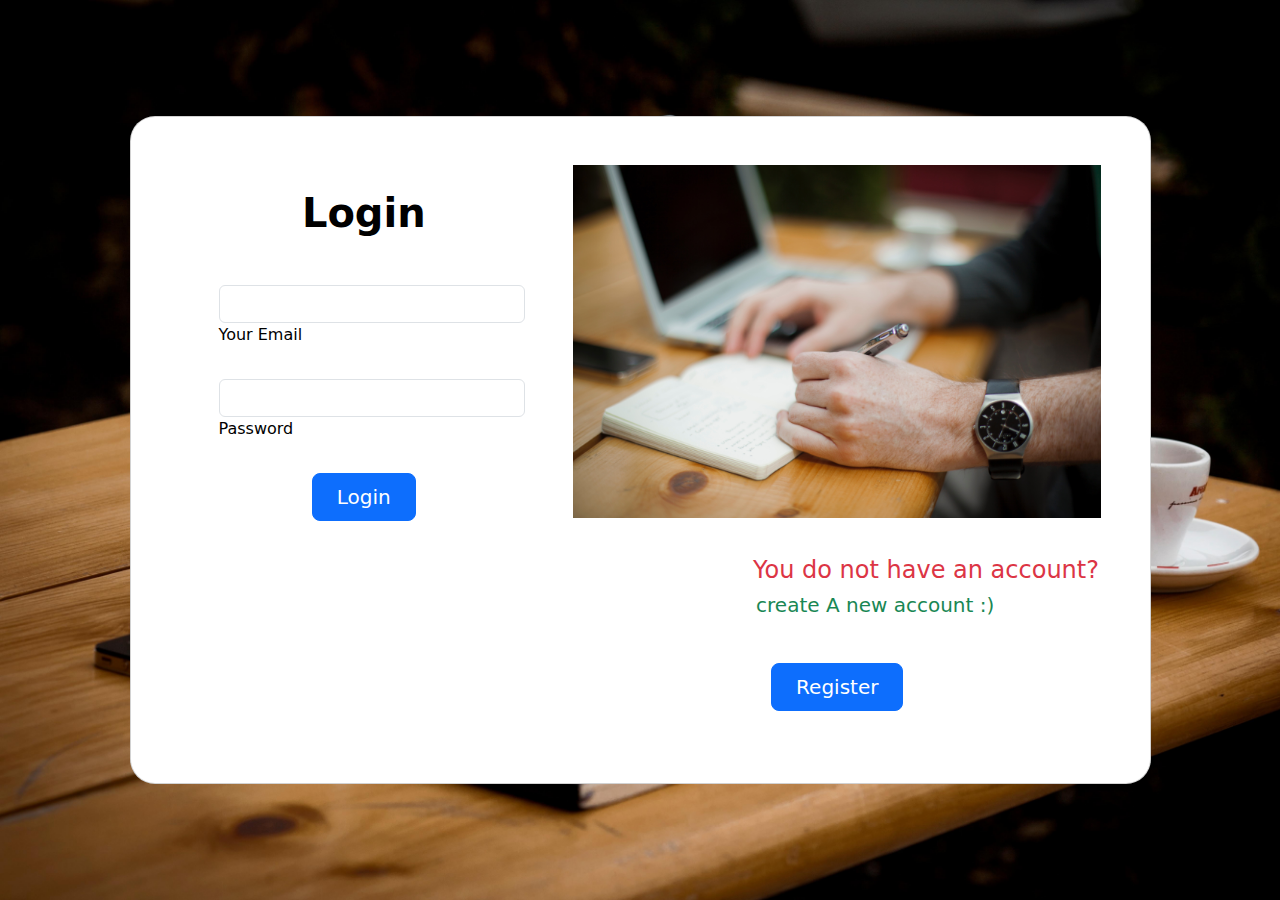
==== Logiin.html @ 99e25655 "cerate  Login page" ====
<!DOCTYPE html>
<html lang="en">
<head>
    <meta charset="UTF-8">
    <meta http-equiv="X-UA-Compatible" content="IE=edge">
    <meta name="viewport" content="width=device-width, initial-scale=1.0">
    <title>Login</title>
    <link href="https://cdn.jsdelivr.net/npm/bootstrap@5.1.3/dist/css/bootstrap.min.css" rel="stylesheet">
    <link rel="stylesheet" href="https://cdnjs.cloudflare.com/ajax/libs/font-awesome/6.1.2/css/all.min.css"
    integrity="sha512-1sCRPdkRXhBV2PBLUdRb4tMg1w2YPf37qatUFeS7zlBy7jJI8Lf4VHwWfZZfpXtYSLy85pkm9GaYVYMfw5BC1A=="
    crossorigin="anonymous" referrerpolicy="no-referrer" />
</head>

<body>
    <section class="vh-100" style="background-image: url(./images/bg1.jpg) ; background-size: cover;">
        <div class="container h-100">
          <div class="row d-flex justify-content-center align-items-center h-100">
            <div class="col-lg-12 col-xl-11">
              <div class="card text-black" style="border-radius: 25px;">
                <div class="card-body p-md-5">
                  <div class="row justify-content-center">
                    <div class="col-md-10 col-lg-6 col-xl-5 order-2 order-lg-1">
      
                      <p class="text-center h1 fw-bold mb-5 mx-1 mx-md-4 mt-4">Login</p>
      
                      <form class="mx-1 mx-md-4">
                        <div class="d-flex flex-row align-items-center mb-4">
                          <i class="fas fa-envelope fa-lg me-3 fa-fw"></i>
                          <div class="form-outline flex-fill mb-0">
                            <input type="email" id="form3Example3c" class="form-control" />
                            <label class="form-label" for="form3Example3c">Your Email</label>
                          </div>
                        </div>
      
                        <div class="d-flex flex-row align-items-center mb-4">
                          <i class="fas fa-lock fa-lg me-3 fa-fw"></i>
                          <div class="form-outline flex-fill mb-0">
                            <input type="password" id="form3Example4c" class="form-control" />
                            <label class="form-label" for="form3Example4c">Password</label>
                          </div>
                        </div>
      
      
                  
                        <div class="d-flex justify-content-center mx-4 mb-3 mb-lg-4">
                          <button type="button" class="btn btn-primary btn-lg">
                            <a href="#" class="text-white text-decoration-none p-2">Login</a>
                          </button>
                        </div>
      
                      </form>
      
                    </div>
                    <div class="col-md-10 col-lg-6 col-xl-7  align-items-center order-1 order-lg-2 m-auto">
      
                        <img src="./images/bg3.jpg" alt="" class="w-100">
                        <br> <br> <br> <br> <br> <br>
                        <p class="h4 text-danger" style="margin-left: 180px; margin-top: -82px; ">You do not have an account?</p> 
                        <p class="h5 text-success" style="margin-left: 183px; margin-top:3px; ">create A  new account :) </p>
                        <div class="d-flex justify-content-center mx-4 mb-5 mb-lg-4" style="margin: 30px;">
                            <button type="button" class="btn btn-primary btn-lg mt-md-3 btn-rg" >
                                <a href="register.html" class="text-white p-2 text-decoration-none ">Register</a>
                            </button>
                          </div>
                    </div>
                  </div>
                </div>
              </div>
            </div>
          </div>
        </div>
      </section>
 </div>
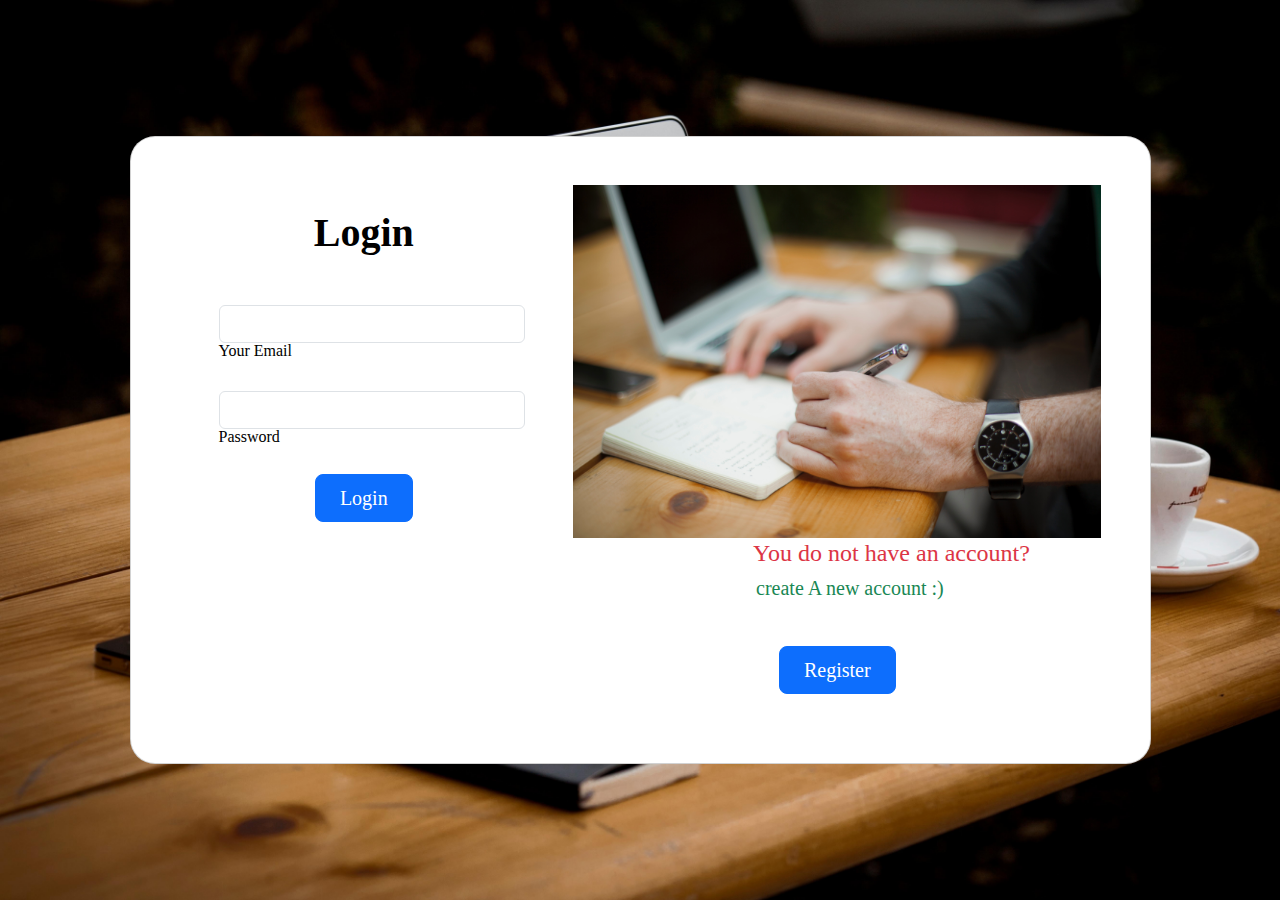
==== commit 89d48aaf: "crate display and enable" ====
--- a/Logiin.html
+++ b/Logiin.html
@@ -9,6 +9,7 @@
     <link rel="stylesheet" href="https://cdnjs.cloudflare.com/ajax/libs/font-awesome/6.1.2/css/all.min.css"
     integrity="sha512-1sCRPdkRXhBV2PBLUdRb4tMg1w2YPf37qatUFeS7zlBy7jJI8Lf4VHwWfZZfpXtYSLy85pkm9GaYVYMfw5BC1A=="
     crossorigin="anonymous" referrerpolicy="no-referrer" />
+    <link rel="stylesheet" href="/styles/style.css">
 </head>
 
 <body>
@@ -37,6 +38,7 @@
                           <div class="form-outline flex-fill mb-0">
                             <input type="password" id="form3Example4c" class="form-control" />
                             <label class="form-label" for="form3Example4c">Password</label>
+                            <img src="/images/eys.png" alt="Visible-eye" class="pass-visibility">
                           </div>
                         </div>
       
--- a/styles/style.css
+++ b/styles/style.css
@@ -0,0 +1,213 @@
+@import 'rest.css';
+
+body {
+    /* width: 11; */
+    max-width: 100%;
+    overflow-x: hidden;
+    direction: ltr;
+
+
+}
+
+.container-massages {
+    height: 120px;
+    width: 65%;
+    margin-left: 450px;
+    margin-top: -21px;
+    border-radius: 3px;
+}
+
+button {
+    border: none;
+    border-radius: 3px;
+    background-color: black;
+    color: azure;
+    margin-left: 1174px;
+    padding: 0 10px 5px 11px;
+    cursor: pointer;
+
+}
+
+.p-massages {
+    margin-top: 20px;
+    margin-left: 20px;
+    font-weight: bold;
+}
+
+.image-massages {
+    width: 60px;
+    margin-right: 794px;
+    margin-top: -94px;
+
+
+
+}
+
+.bsn-img {
+    width: 20%;
+    margin: -649px 0px 16px 1464px;
+
+}
+
+/* !style content */
+.container-content {
+    /* background-color: red; */
+    width: 1400px;
+    height: 900px;
+    margin: 155px 359px;
+
+}
+
+.container-content .post-item {
+    /* background-color: rgb(255, 128, 0); */
+    width: 355px;
+    height: 373px;
+    position: relative;
+    border: #000 3px solid;
+
+}
+
+.photo-post {
+    /* background-color: blue; */
+    width: 250px;
+    height: 262px;
+    margin: 40px 8px;
+    position: absolute;
+    border: 6px double black;
+    transition: 0.5s;
+
+}
+
+.photo-post:hover {
+    cursor: pointer;
+    width: 165px;
+    height: 175px;
+    margin: 40px 40px;
+    transition: 0.5s;
+}
+
+.photo-post img {
+    width: 150px;
+    height: 162px;
+    /* border-bottom: dotted black 3px; */
+}
+
+.hr-theme-slash-2 {
+    display: flex;
+}
+
+.hr-line {
+    width: 100%;
+    position: relative;
+    margin: 15px;
+    border-bottom: 1px solid #000;
+}
+
+.hr-icon {
+    position: relative;
+    top: 3px;
+    color: #ff0000;
+}
+
+.right-item {
+    margin: -849px 975px;
+}
+
+.center-item {
+    margin: 5px 496px;
+}
+
+.text-post {
+
+    margin: 230px 25px;
+    padding: 5px 5px;
+    font-weight: 400;
+
+}
+
+.badge-left {
+    margin: 5px 5px;
+}
+
+.btn {
+    margin: -3px;
+
+}
+
+.read-more {
+    border-left: 2px solid black;
+    border-right: 2px solid black;
+    border-top: 2px solid black;
+    margin: -208px 56px;
+    padding: 2px;
+    transition: 0.5s;
+
+}
+
+.read-more:hover {
+    background-color: #000;
+    color: beige;
+    transition: 0.5s;
+}
+
+.read-more a {
+    font-size: 15px;
+    font-weight: bold;
+    color: #000;
+    text-transform: capitalize;
+    transform: 5s;
+}
+
+.read-more a:hover {
+    font-size: 15px;
+    font-weight: bold;
+    color: #fff;
+    text-transform: capitalize;
+    transition: 0.5s;
+}
+
+/* !end-styles-content */
+/*? bottom styles to top */
+.top-btn{
+    width: 50px;
+    height: 50px;
+    position: fixed;
+    bottom: 10px;
+    left: 10px;
+  display: none;
+  cursor: pointer;
+}
+
+.divider:after,
+.divider:before {
+content: "";
+flex: 1;
+height: 1px;
+background: #eee;
+}
+.h-custom {
+height: calc(100% - 73px);
+}
+@media (max-width: 450px) {
+.h-custom {
+height: 100%;
+}
+}
+
+.btn-rg{
+    margin-top: -89px;
+}
+
+.pass-visibility {
+    width: 18px;
+    opacity: 0.6;
+    position: absolute;
+    bottom: 405px;
+    left: 437px;
+    display: none;
+    /* background-color: red; */
+}
+.pass-visibility:hover {
+    opacity: 0.8;
+    cursor: pointer;
+}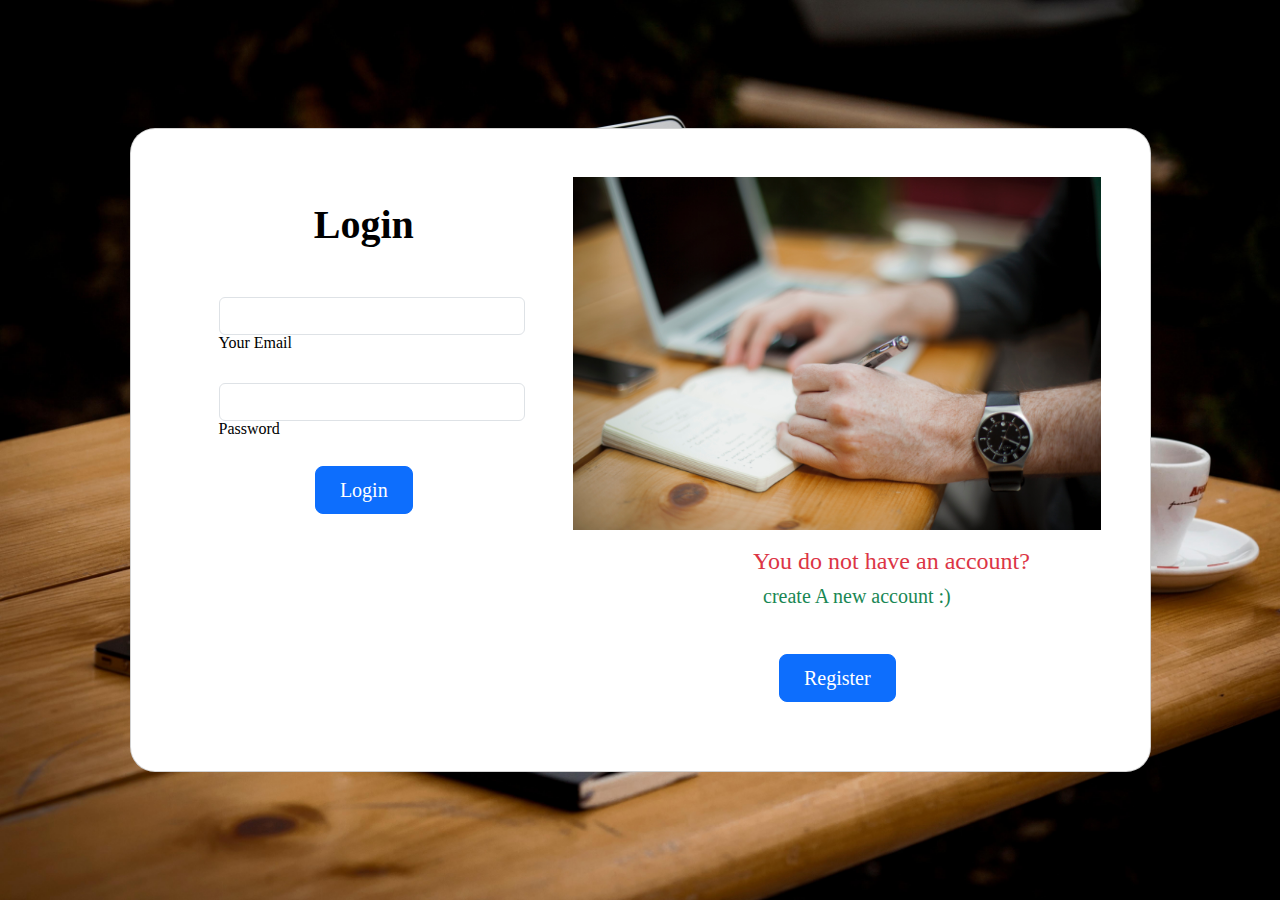
==== commit 718631a6: "final edited project" ====
--- a/Logiin.html
+++ b/Logiin.html
@@ -10,66 +10,70 @@
     integrity="sha512-1sCRPdkRXhBV2PBLUdRb4tMg1w2YPf37qatUFeS7zlBy7jJI8Lf4VHwWfZZfpXtYSLy85pkm9GaYVYMfw5BC1A=="
     crossorigin="anonymous" referrerpolicy="no-referrer" />
     <link rel="stylesheet" href="/styles/style.css">
-</head>
-
-<body>
+  </head>
+  
+  <body>
     <section class="vh-100" style="background-image: url(./images/bg1.jpg) ; background-size: cover;">
-        <div class="container h-100">
-          <div class="row d-flex justify-content-center align-items-center h-100">
-            <div class="col-lg-12 col-xl-11">
-              <div class="card text-black" style="border-radius: 25px;">
-                <div class="card-body p-md-5">
-                  <div class="row justify-content-center">
-                    <div class="col-md-10 col-lg-6 col-xl-5 order-2 order-lg-1">
-      
-                      <p class="text-center h1 fw-bold mb-5 mx-1 mx-md-4 mt-4">Login</p>
-      
-                      <form class="mx-1 mx-md-4">
-                        <div class="d-flex flex-row align-items-center mb-4">
-                          <i class="fas fa-envelope fa-lg me-3 fa-fw"></i>
-                          <div class="form-outline flex-fill mb-0">
-                            <input type="email" id="form3Example3c" class="form-control" />
-                            <label class="form-label" for="form3Example3c">Your Email</label>
-                          </div>
-                        </div>
-      
-                        <div class="d-flex flex-row align-items-center mb-4">
-                          <i class="fas fa-lock fa-lg me-3 fa-fw"></i>
-                          <div class="form-outline flex-fill mb-0">
-                            <input type="password" id="form3Example4c" class="form-control" />
-                            <label class="form-label" for="form3Example4c">Password</label>
-                            <img src="/images/eys.png" alt="Visible-eye" class="pass-visibility">
-                          </div>
-                        </div>
-      
-      
+      <div class="container h-100">
+        <div class="row d-flex justify-content-center align-items-center h-100">
+          <div class="col-lg-12 col-xl-11">
+            <div class="card text-black" style="border-radius: 25px;">
+            <div class="card-body p-md-5">
+              <div class="row justify-content-center">
+                <div class="col-md-10 col-lg-6 col-xl-5 order-2 order-lg-1">
                   
-                        <div class="d-flex justify-content-center mx-4 mb-3 mb-lg-4">
-                          <button type="button" class="btn btn-primary btn-lg">
-                            <a href="#" class="text-white text-decoration-none p-2">Login</a>
-                          </button>
-                        </div>
-      
-                      </form>
-      
+                  <p class="text-center h1 fw-bold mb-5 mx-1 mx-md-4 mt-4">Login</p>
+                  
+                  <form class="mx-1 mx-md-4">
+                    <div class="d-flex flex-row align-items-center mb-4">
+                      <i class="fas fa-envelope fa-lg me-3 fa-fw"></i>
+                      <div class="form-outline flex-fill mb-0">
+                        <input type="email" id="form3Example3c" class="form-control" />
+                        <label class="form-label" for="form3Example3c">Your Email</label>
+                      </div>
                     </div>
-                    <div class="col-md-10 col-lg-6 col-xl-7  align-items-center order-1 order-lg-2 m-auto">
-      
-                        <img src="./images/bg3.jpg" alt="" class="w-100">
-                        <br> <br> <br> <br> <br> <br>
-                        <p class="h4 text-danger" style="margin-left: 180px; margin-top: -82px; ">You do not have an account?</p> 
-                        <p class="h5 text-success" style="margin-left: 183px; margin-top:3px; ">create A  new account :) </p>
-                        <div class="d-flex justify-content-center mx-4 mb-5 mb-lg-4" style="margin: 30px;">
-                            <button type="button" class="btn btn-primary btn-lg mt-md-3 btn-rg" >
-                                <a href="register.html" class="text-white p-2 text-decoration-none ">Register</a>
-                            </button>
-                          </div>
+                    
+                    <div class="d-flex flex-row align-items-center mb-4">
+                      <i class="fas fa-lock fa-lg me-3 fa-fw"></i>
+                      <div class="form-outline flex-fill mb-0">
+                        <img src="/images/eys.png" alt="Visible-eye" class="pass-visibility">
+                        <input type="password" id="form3Example4c" class="form-control" />
+                        <label class="form-label" for="form3Example4c">Password</label>
+                      </div>
                     </div>
-                  </div>
+                    
+                    
+              
+                    <div class="d-flex justify-content-center mx-4 mb-3 mb-lg-4">
+                      <button type="button" class="btn btn-primary btn-lg">
+                        <a href="#" class="text-white text-decoration-none p-2">Login</a>
+                      </button>
+                    </div>
+                    
+                  </form>
+  
+                </div>
+                <div class="col-md-10 col-lg-6 col-xl-7  align-items-center order-1 order-lg-2 m-auto">
+  
+                  <img src="./images/bg3.jpg" alt="" class="w-100">
+                  <br> <br> <br> <br> <br> <br><br>
+                  <p class="h4 text-danger" style="margin-left: 180px; margin-top: -82px; ">You do not have an account?</p>
+                  <p class="h5 text-success" style="margin-left: 190px; margin-top:3px; ">create A  new account :) </p>
+                  <div class="d-flex justify-content-center mx-4 mb-5 mb-lg-4" style="margin: 30px;">
+                        <button type="button" class="btn btn-primary btn-lg mt-md-3 btn-rg" >
+                          <a href="register.html" class="text-white p-2 text-decoration-none ">Register</a>
+                        </button>
+                      </div>
                 </div>
               </div>
             </div>
           </div>
         </div>
-      </section>
- </div>
+      </div>
+    </div>
+  </section>
+  <script src="./scripts/jquery-3.6.0.min.js"></script>
+  <script src="./scripts/scripts.js"></script>
+</body>
+
+</html>--- a/styles/style.css
+++ b/styles/style.css
@@ -178,8 +178,7 @@
   cursor: pointer;
 }
 
-.divider:after,
-.divider:before {
+.divider:after,.divider:before {
 content: "";
 flex: 1;
 height: 1px;
@@ -197,7 +196,7 @@
 .btn-rg{
     margin-top: -89px;
 }
-
+/*? style pass visibility */
 .pass-visibility {
     width: 18px;
     opacity: 0.6;
@@ -207,6 +206,15 @@
     display: none;
     /* background-color: red; */
 }
+.pass-visibility-sign {
+    width: 18px;
+    opacity: 0.6;
+    position: absolute;
+    bottom: 348px;
+    left: 437px;
+    display: none;
+    /* background-color: red; */
+}
 .pass-visibility:hover {
     opacity: 0.8;
     cursor: pointer;
